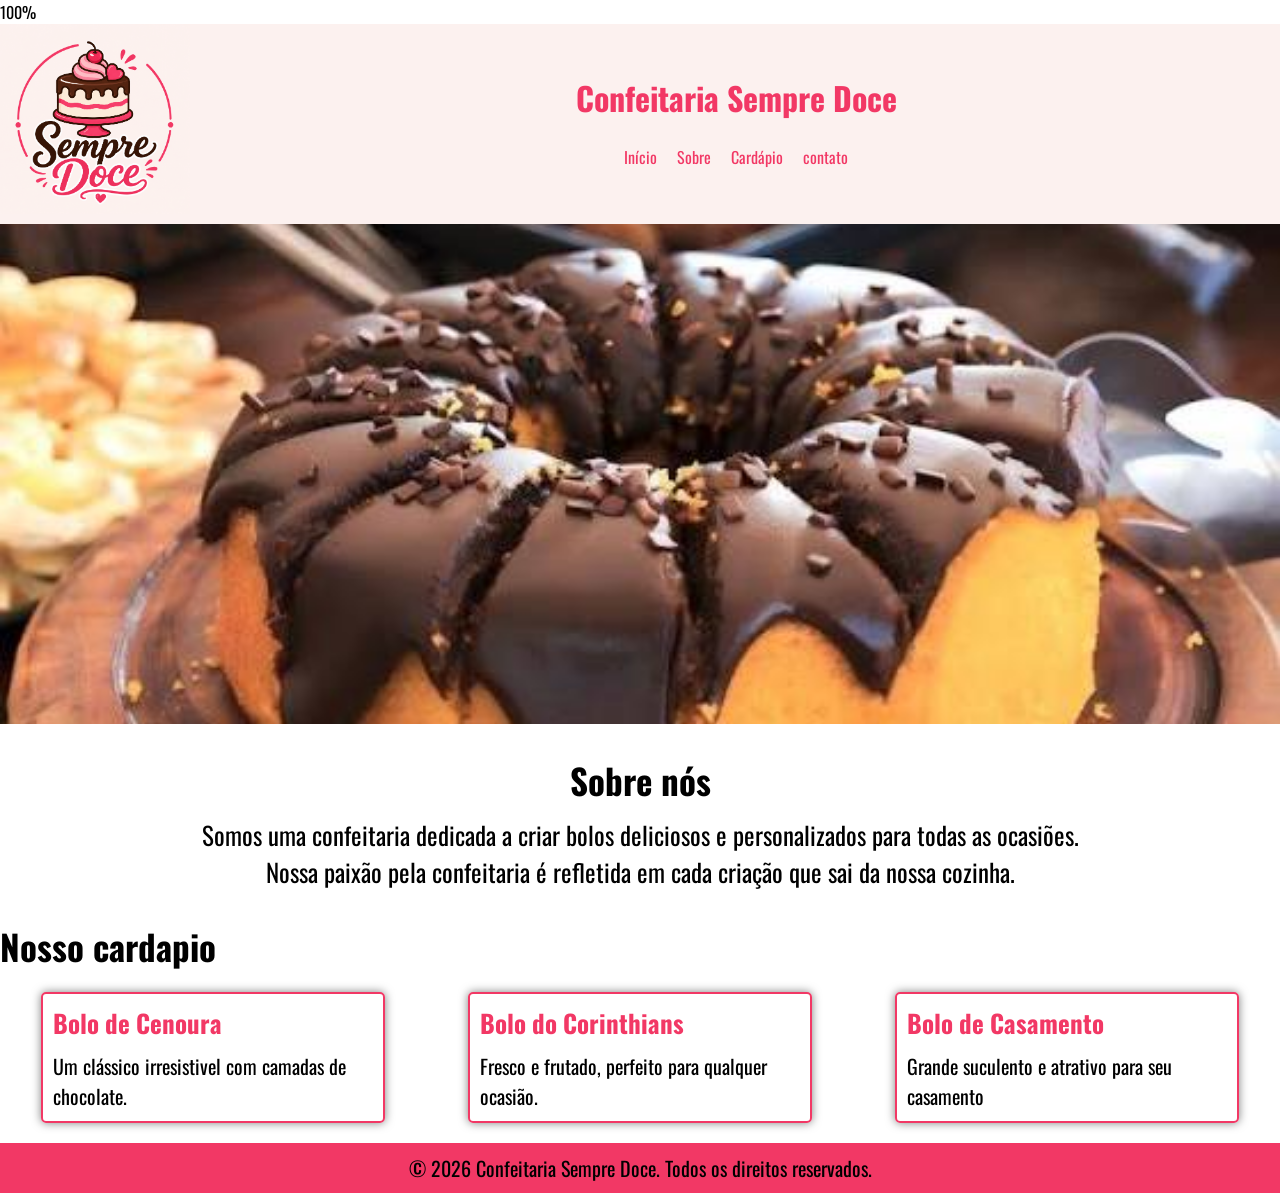
==== index.html @ d36e0bca "site-confeitaria" ====
100%
<!DOCTYPE html>
<html lang="pt-BR">
<head>
    <meta charset="UTF-8">
    <meta name="viewport" content="width=device-width, initial-scale=1.0">
    <title>Home</title>
    <link rel="stylesheet" href="css/index.css">
    <link rel="preconnect" href="https://fonts.googleapis.com">
    <link rel="preconnect" href="https://fonts.gstatic.com" crossorigin>
    <link href="https://fonts.googleapis.com/css2?family=Oswald:wght@200..700&display=swap" rel="stylesheet">
</head>
<body>
    <header>
        <div class="div-logo">
            <img class="logotipo" src="img/logo.png" alt="Logotipo da Confeitaria">
        </div>

        <div class="div-menu">
            <h1>
                Confeitaria Sempre Doce
            </h1>

        </br>
            
            <nav>
                <ul>
                    <li>
                        <a href="index.html">Início</a>
                    </li>
                    <li>
                        <a href="pages/sobre.html">Sobre</a>
                    </li>
                    <li>
                        <a href="pages/cardapio.html">Cardápio</a>
                    </li>
                    <li>
                        <a href="pages/contato.html">contato</a>
                    </li>
                </ul>
            </nav>
        </div>
    </header>

        <img id="img" class="img-bolo" src="img/bolo1.png" alt="Foto do primeiro bolo">

<section class="sobre">
    <h2>Sobre nós</h2>
    <p>
        Somos uma confeitaria dedicada a
        criar bolos deliciosos e personalizados
        para todas as ocasiões.<br/>
        Nossa paixão pela confeitaria é refletida
        em cada criação que sai da nossa
        cozinha.
    </p>
</section>

    <section class="meu-cardapio">
        <h2>Nosso cardapio</h2>
        
        <div class="menu-cardapio-itens">
            <div class="menu-cardapio-item">
                <h3>Bolo de Cenoura</h3>
                <p>
                    Um clássico irresistivel
                    com camadas de chocolate.
                </p>
            </div>
            
            <div class="menu-cardapio-item">
                <h3>Bolo do Corinthians</h3>
                <p>
                    Fresco e frutado, perfeito
                    para qualquer ocasião.
                </p>
            </div>

            <div class="menu-cardapio-item">
                <h3>Bolo de Casamento</h3>
                <p>
                    Grande suculento e atrativo
                    para seu casamento
                </p>
            </div>
        </div>
    </section>

    <footer>
        &copy; 2026 Confeitaria Sempre Doce.
        Todos os direitos reservados.
    </footer>

</body>
<script src="js/index.js"></script>
</html>
---- css/index.css ----
* {
    margin: 0;
    padding: 0;
    font-family: "Oswald", sans-serif;
}

header {
    height: 200px;
    display: flex;
    background-color: #FCF1EF;
}

.div-logo {
    width: 15%;
    height: 194px;
}

.div-menu {
    width: 85%;
    height: 194px;
    display: flex;
    flex-direction: column;
    align-items: center;
    justify-content: center;
}

.logotipo {
    height: 190px;
}

ul {
    display: flex;
    gap: 20px;
    justify-content: center;
    list-style-type: none;
}

h1 {
    color: #F23865;
}

ul li {
    color: #F23865;
}

a {
    text-decoration: none;
    color: #F23865;
}

a:hover {
    cursor: pointer;
    text-decoration: underline;
}

.img-bolo {
    width: 100%;
    height: 500px;
    object-fit: cover;
}

.sobre {
    text-align: center;
    margin-top: 10px;
}

h2 {
    font-size: 35px;
    margin-top: 30px;
}

p {
    font-size: 25px;
    margin-top: 10px;
}

.menu-cardapio-itens {
    display: flex;
    justify-content: space-around;
    margin-top: 20px;
}

.menu-cardapio-item {
    border: 2px solid #F23865;
    border-radius: 5px;
    width: 25%;
    box-shadow: 0 0  10px rgba(0, 0, 0, 0.5);
    padding: 10px;
}   

h3 {
    font-size: 25px;
    color: #F23865;
    font-weight: bold;
}

.menu-cardapio-item p {
    font-size: 20px;
}

footer {
    background-color: #F23865;
    height: 50px;
    margin-top: 20px;
    font-size: 20px;
    display: flex;
    justify-content: center;
    align-items: center;
}
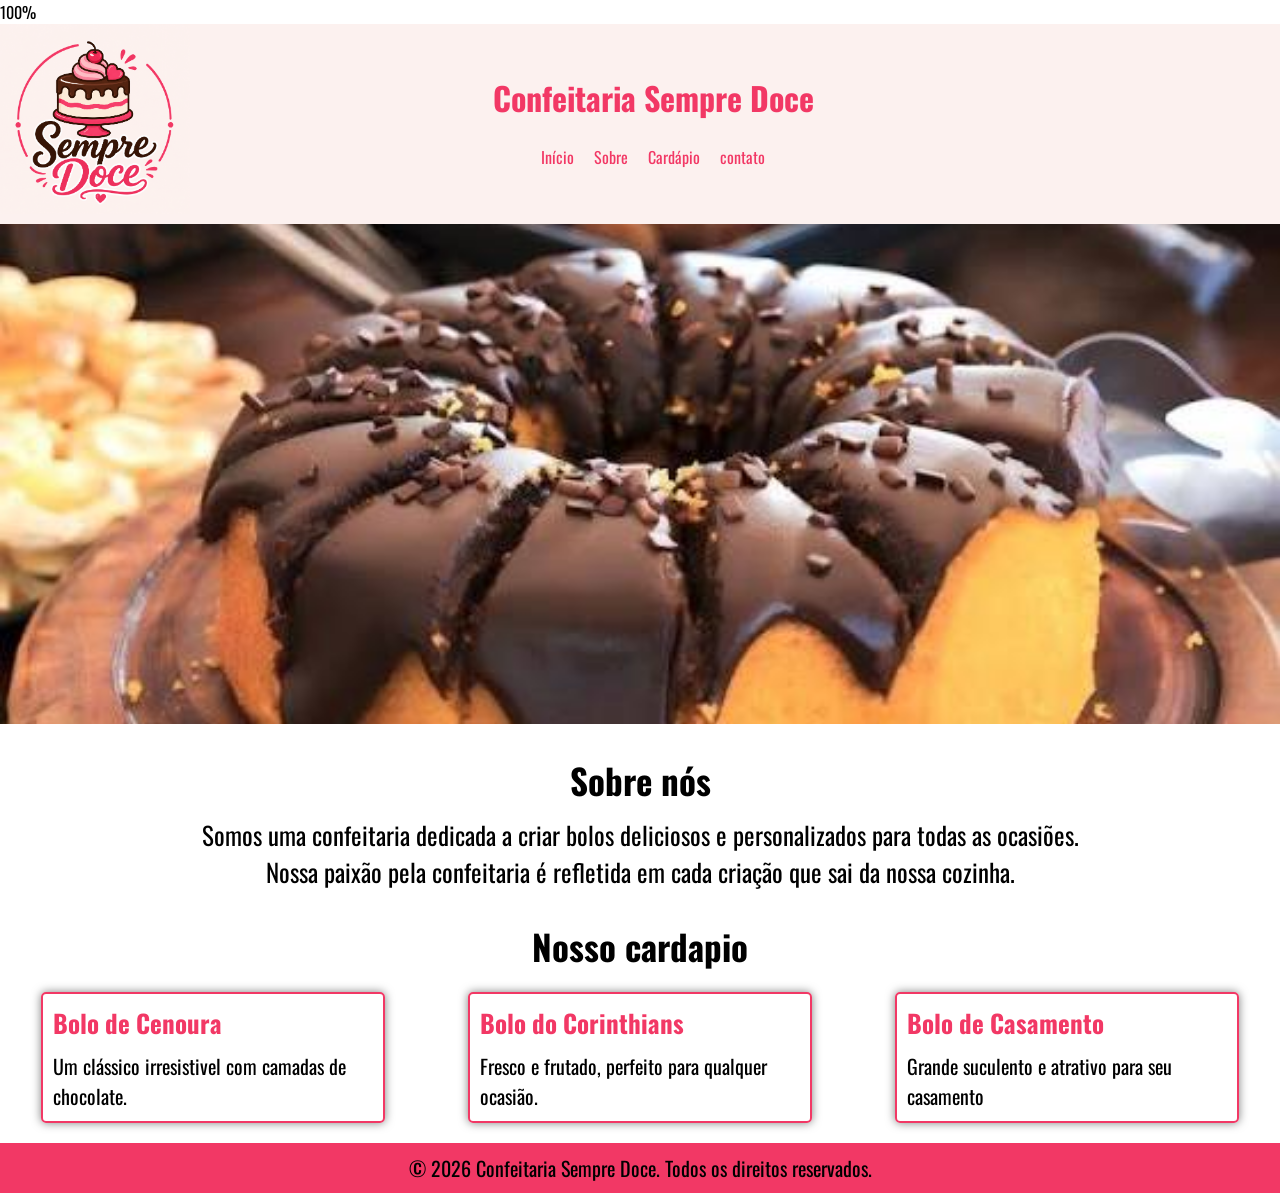
==== commit f60b998f: "alguma coisa" ====
--- a/index.html
+++ b/index.html
@@ -41,6 +41,7 @@
                 </ul>
             </nav>
         </div>
+        <div class="div-logo"></div>
     </header>
 
         <img id="img" class="img-bolo" src="img/bolo1.png" alt="Foto do primeiro bolo">
--- a/css/index.css
+++ b/css/index.css
@@ -67,6 +67,7 @@
 h2 {
     font-size: 35px;
     margin-top: 30px;
+    text-align: center;
 }
 
 p {
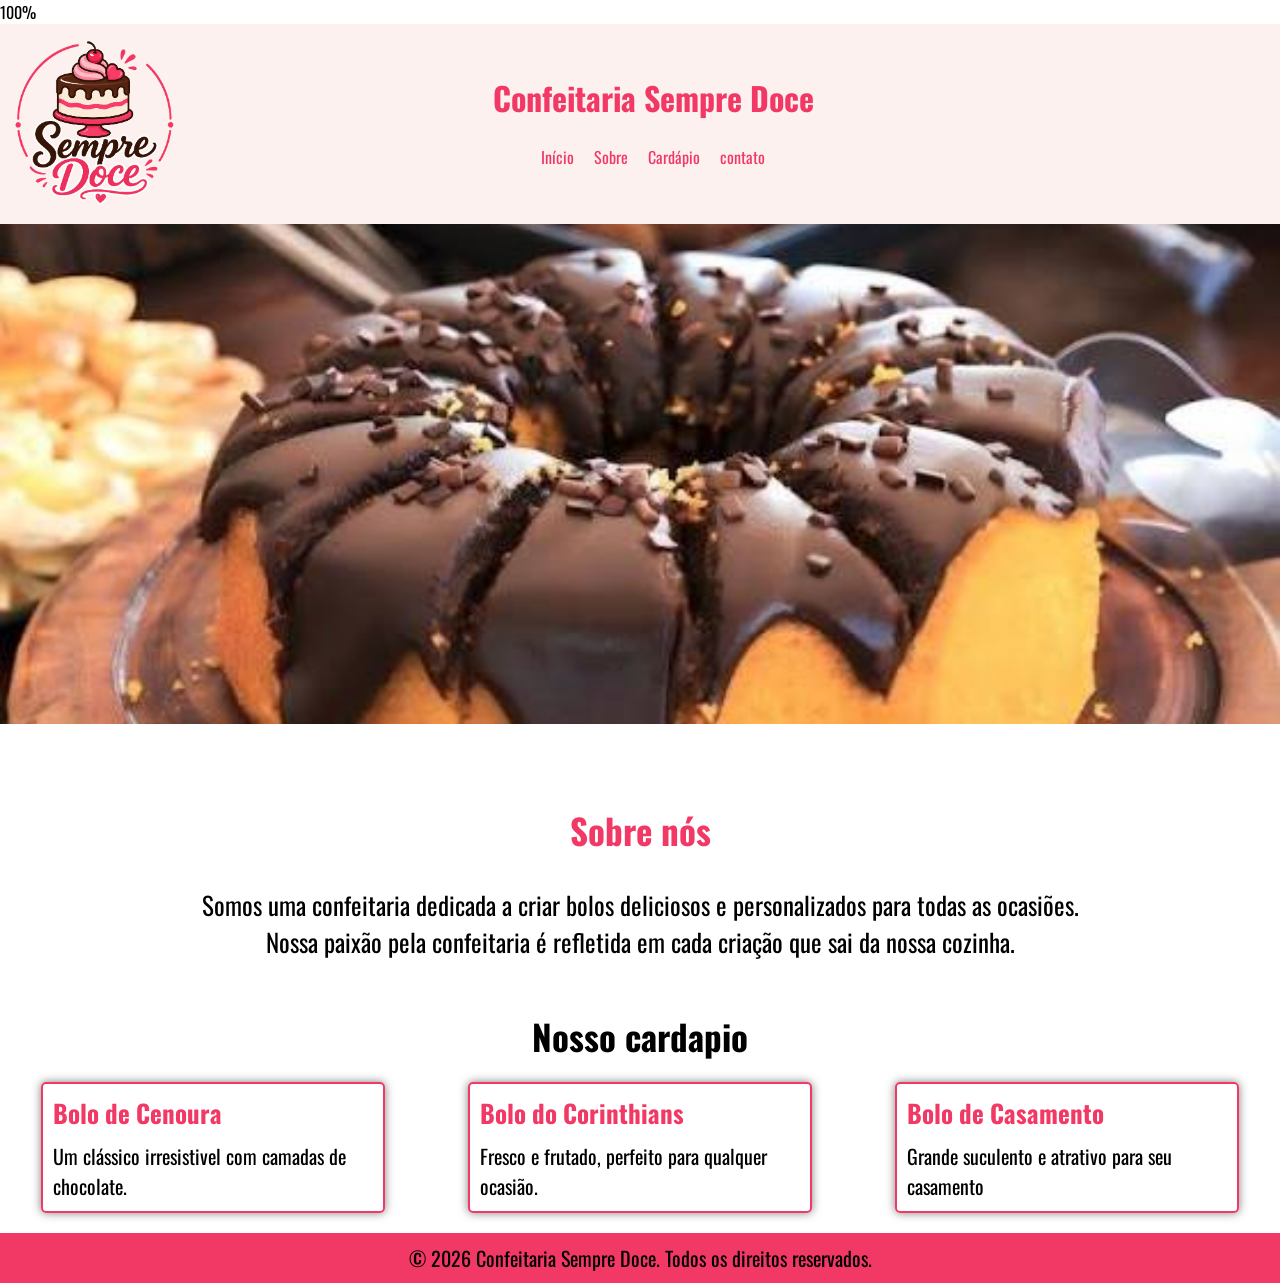
==== commit 2cf67a8f: "colocando o contato" ====
--- a/index.html
+++ b/index.html
@@ -7,6 +7,7 @@
     <meta name="viewport" content="width=device-width, initial-scale=1.0">
     <title>Home</title>
     <link rel="stylesheet" href="css/index.css">
+    <link rel="stylesheet" href="css/sobre.css">
     <link rel="preconnect" href="https://fonts.googleapis.com">
     <link rel="preconnect" href="https://fonts.gstatic.com" crossorigin>
     <link href="https://fonts.googleapis.com/css2?family=Oswald:wght@200..700&display=swap" rel="stylesheet">
--- a/css/sobre.css
+++ b/css/sobre.css
@@ -0,0 +1,28 @@
+.sobre {
+    text-align: center;
+    margin-top: 30px;
+    padding: 20px;
+}
+
+.sobre h2 {
+    font-size: 35px;
+    color:#F23865;
+    margin-bottom: 30px;
+}
+
+.sobre-conteudo {
+    border: 4px solid #F23865;
+    border-radius: 15px;
+    width: 70%;
+    margin: 0 auto;
+    padding: 30px;
+    box-sizing: border-box;
+    box-shadow: 14px 11px 10px rgba(0, 0, 0, 0.5);
+}
+
+.sobre-conteudo p {
+    font-size: 20px;
+    line-height: 1.6;
+    text-align: justify;
+    margin: 0;
+}
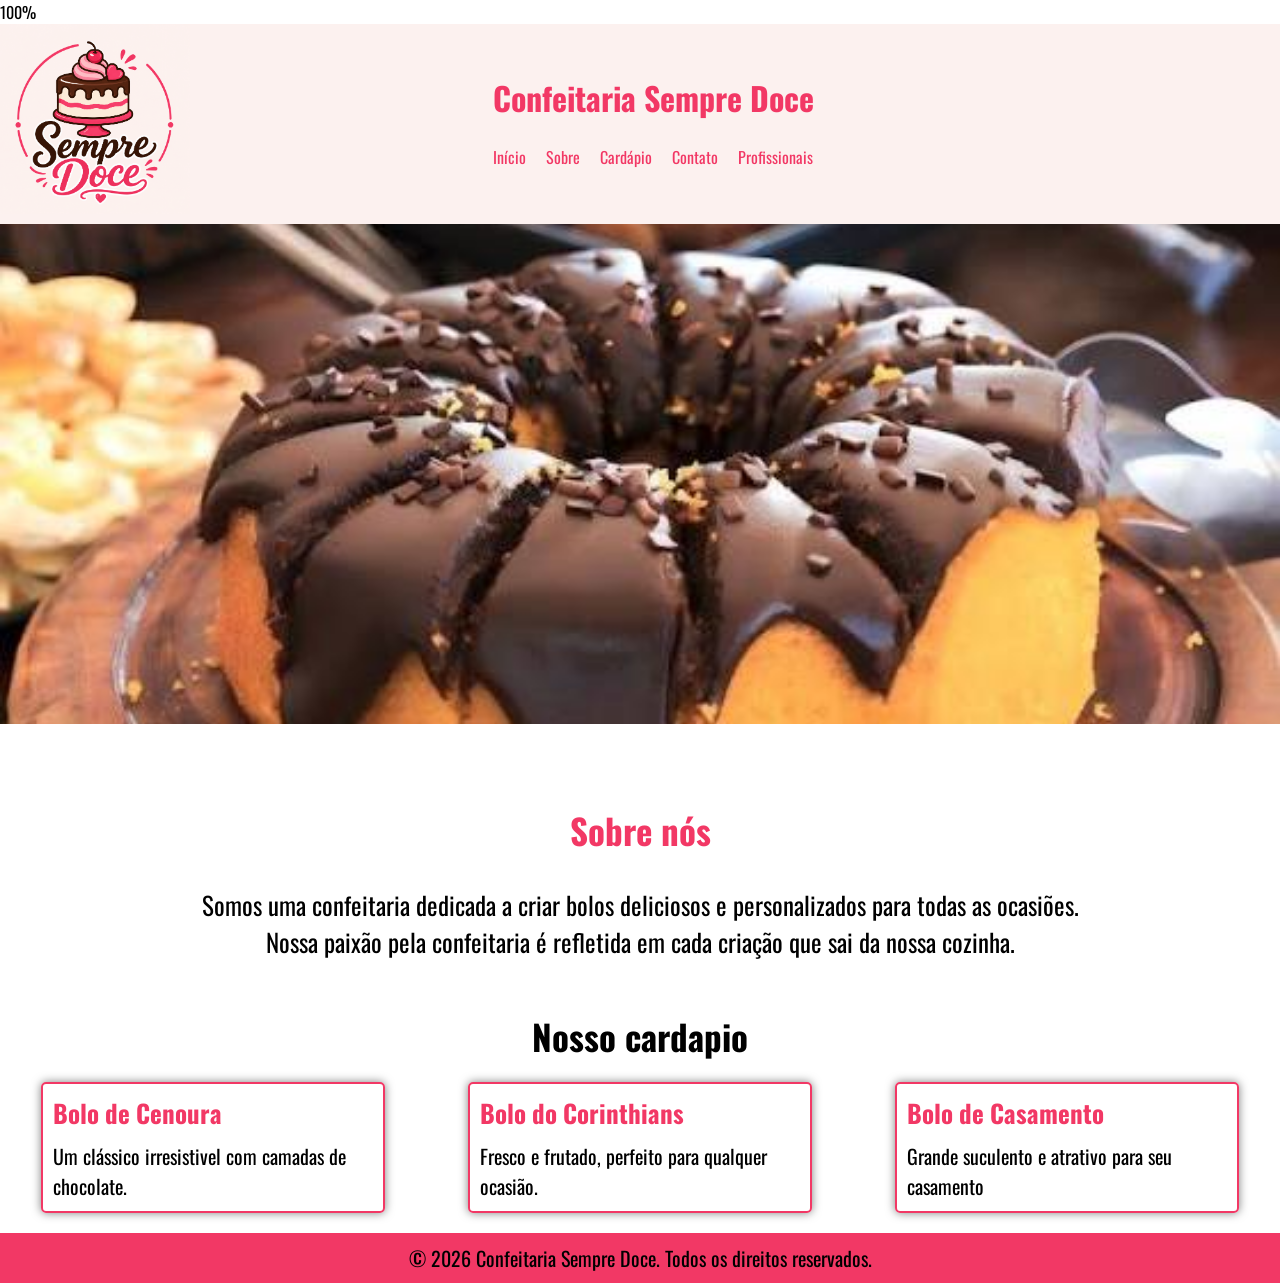
==== commit d848ffe6: "profissionais" ====
--- a/index.html
+++ b/index.html
@@ -37,7 +37,10 @@
                         <a href="pages/cardapio.html">Cardápio</a>
                     </li>
                     <li>
-                        <a href="pages/contato.html">contato</a>
+                        <a href="pages/contato.html">Contato</a>
+                    </li>
+                    <li>
+                        <a href="pages/profissionais.html">Profissionais</a>
                     </li>
                 </ul>
             </nav>
